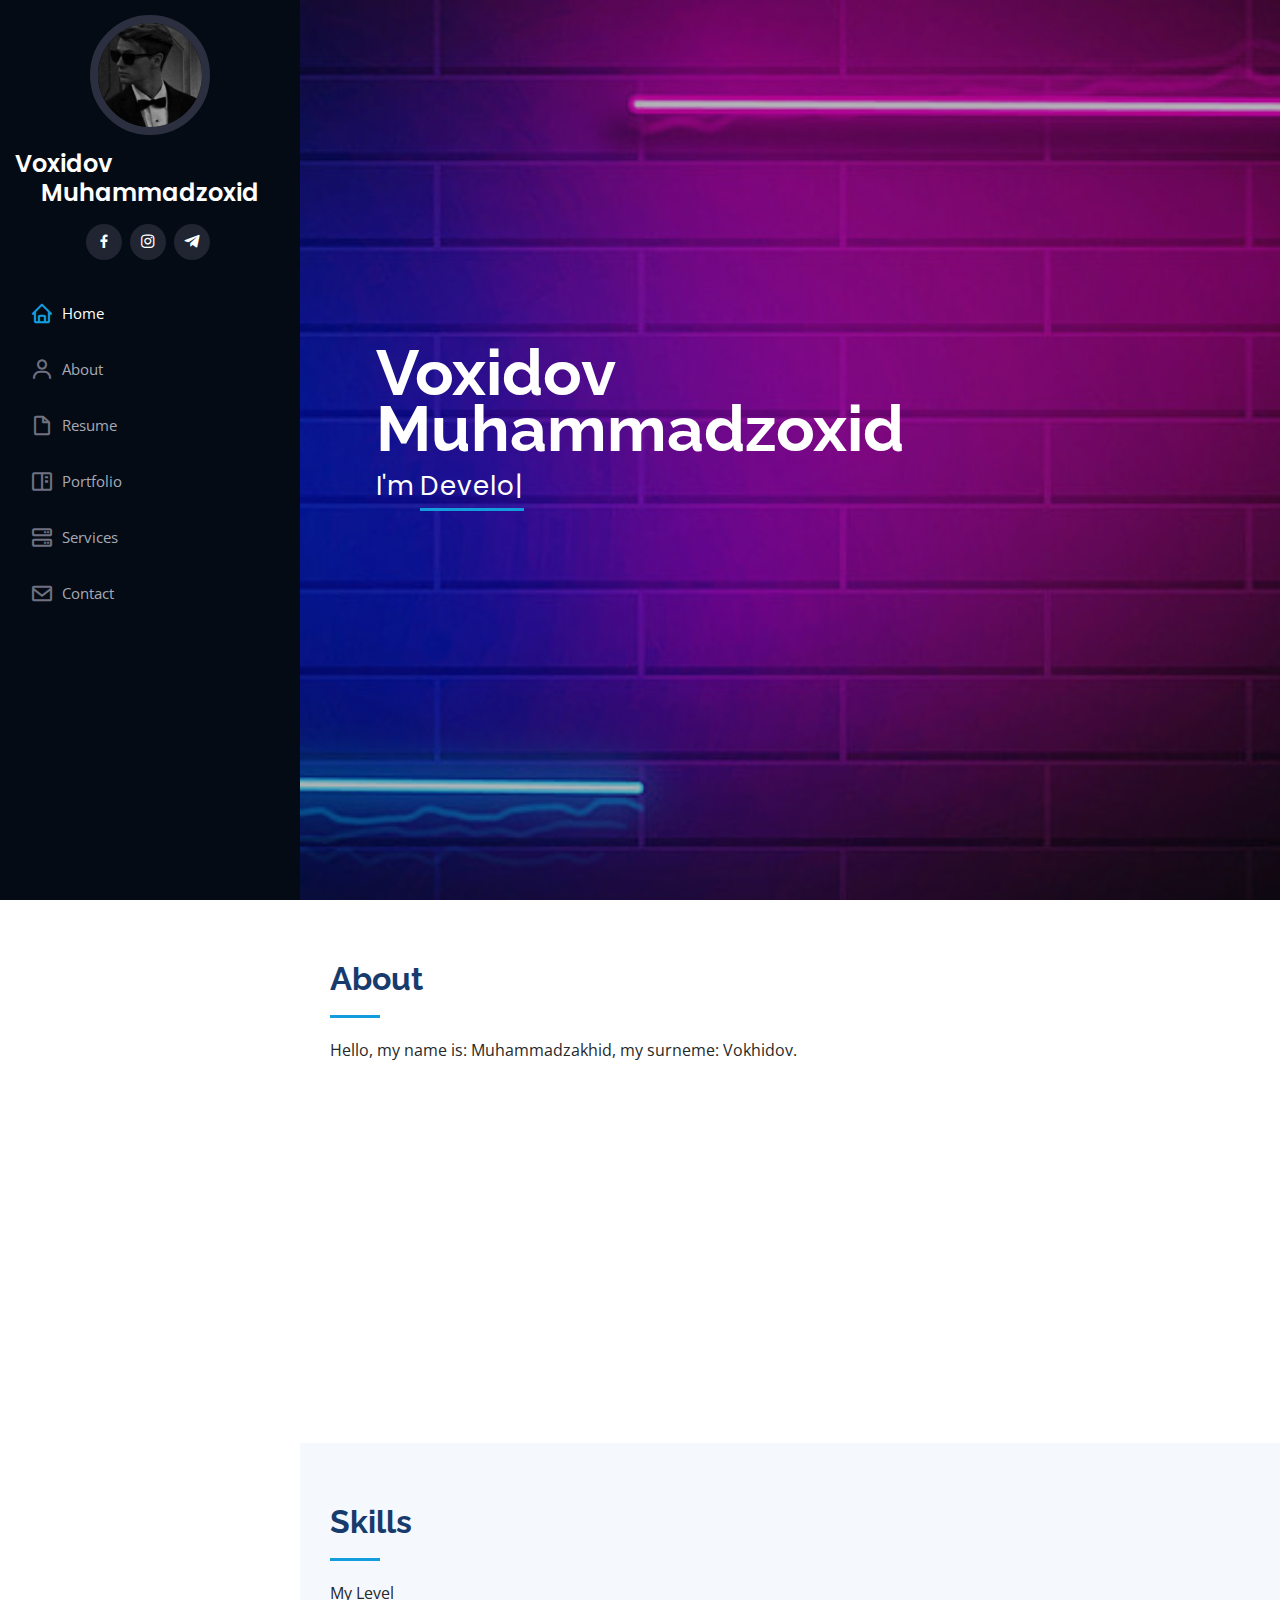
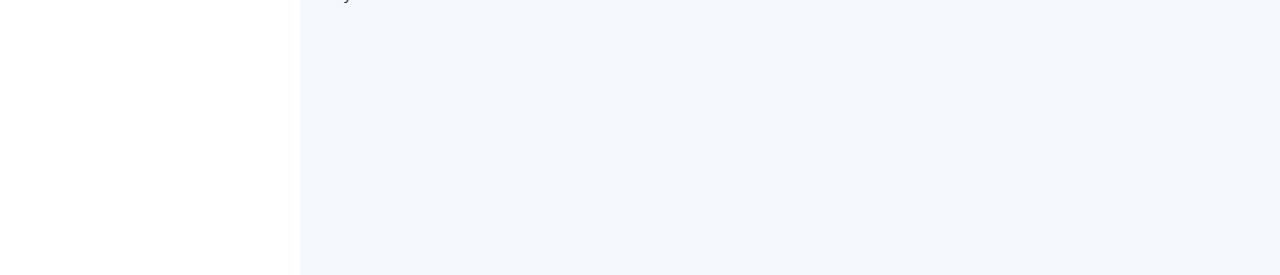
==== index.html @ d6b523d2 "Portifolio" ====
<!DOCTYPE html>
<html lang="en">

<head>
  <meta charset="utf-8">
  <meta content="width=device-width, initial-scale=1.0" name="viewport">

  <title>Muhammadzoxid Voxidov</title>
  <meta content="" name="description">
  <meta content="" name="keywords">

  <!-- Favicons -->
  <link href="assets/img/web-development.svg" rel="icon">
  <link href="" rel="apple-touch-icon">

  <!-- Google Fonts -->
  <link
    href="https://fonts.googleapis.com/css?family=Open+Sans:300,300i,400,400i,600,600i,700,700i|Raleway:300,300i,400,400i,500,500i,600,600i,700,700i|Poppins:300,300i,400,400i,500,500i,600,600i,700,700i"
    rel="stylesheet">

  <!-- Vendor CSS Files -->
  <link href="assets/vendor/aos/aos.css" rel="stylesheet">
  <link href="assets/vendor/bootstrap/css/bootstrap.min.css" rel="stylesheet">
  <link href="assets/vendor/bootstrap-icons/bootstrap-icons.css" rel="stylesheet">
  <link href="assets/vendor/boxicons/css/boxicons.min.css" rel="stylesheet">
  <link href="assets/vendor/glightbox/css/glightbox.min.css" rel="stylesheet">
  <link href="assets/vendor/swiper/swiper-bundle.min.css" rel="stylesheet">

  <!-- Template Main CSS File -->
  <link href="assets/css/style.css" rel="stylesheet">

  <!-- =======================================================
  * Template Name: iPortfolio
  * Template URL: https://bootstrapmade.com/iportfolio-bootstrap-portfolio-websites-template/
  * Updated: Mar 17 2024 with Bootstrap v5.3.3
  * Author: BootstrapMade.com
  * License: https://bootstrapmade.com/license/
  ======================================================== -->
</head>

<body>

  <!-- ======= Mobile nav toggle button ======= -->
  <i class="bi bi-list mobile-nav-toggle d-xl-none"></i>

  <!-- ======= Header ======= -->
  <header id="header">
    <div class="d-flex flex-column">

      <div class="profile">
        <img src="./assets/img/my_photo.jpg" alt="" class="img-fluid rounded-circle">
        <h1 class="text-light"><a href="index.html">Voxidov Muhammadzoxid</a></h1>
        <div class="social-links mt-3 text-center">
          <a href="https://www.facebook.com/profile.php?id=100085209046930" class="facebook"><i
              class="bx bxl-facebook"></i></a>
          <a href="https://www.instagram.com/voxidoff___2oo9" class="instagram"><i class="bx bxl-instagram"></i></a>
          <a href="https://t.me//voxidov2oo9" class="instagram"><i class="bx bxl-telegram"></i></a>
        </div>
      </div>

      <nav id="navbar" class="nav-menu navbar">
        <ul>
          <li><a href="#hero" class="nav-link scrollto active"><i class="bx bx-home"></i> <span>Home</span></a></li>
          <li><a href="#about" class="nav-link scrollto"><i class="bx bx-user"></i> <span>About</span></a></li>
          <li><a href="#resume" class="nav-link scrollto"><i class="bx bx-file-blank"></i> <span>Resume</span></a></li>
          <li><a href="#portfolio" class="nav-link scrollto"><i class="bx bx-book-content"></i>
              <span>Portfolio</span></a></li>
          <li><a href="#services" class="nav-link scrollto"><i class="bx bx-server"></i> <span>Services</span></a></li>
          <li><a href="#contact" class="nav-link scrollto"><i class="bx bx-envelope"></i> <span>Contact</span></a></li>
        </ul>
      </nav><!-- .nav-menu -->
    </div>
  </header><!-- End Header -->

  <!-- ======= Hero Section ======= -->
  <section id="hero" class="d-flex flex-column justify-content-center align-items-center">
    <div class="hero-container" data-aos="fade-in">
      <h1>Voxidov <br> Muhammadzoxid</h1>
      <p>I'm <span class="typed" data-typed-items=" Developer, HTML, CSS, JavaScript, React"></span></p>
    </div>
  </section><!-- End Hero -->

  <main id="main">

    <!-- ======= About Section ======= -->
    <section id="about" class="about">
      <div class="container">

        <div class="section-title">
          <h2>About</h2>
          <p>Hello, my name is: Muhammadzakhid, my surneme: Vokhidov.</p>
        </div>

        <div class="row">
          <div class="col-lg-4" data-aos="fade-right">
            <img src="assets/img/my_photo.jpg" class="img-fluid" alt="">
          </div>
          <div class="col-lg-8 pt-4 pt-lg-0 content" data-aos="fade-left">
            <h3> Web Developer.</h3>
            <p class="fst-italic">

            </p>
            <div class="row">
              <div class="col-lg-6">
                <ul>
                  <li><i class="bi bi-chevron-right"></i> <strong>Birthday:</strong> <span>18 August 2009</span></li>
                  <li><i class="bi bi-chevron-right"></i> <strong>Website:</strong> <span>-</span></li>
                  <li><i class="bi bi-chevron-right"></i> <strong>Phone:</strong> <span>+99890 699 4772</span></li>
                </ul>
              </div>
              <div class="col-lg-6">
                <ul>
                  <li><i class="bi bi-chevron-right"></i> <strong>Age:</strong> <span>14</span></li>
                  <li><i class="bi bi-chevron-right"></i> <strong>Degree:</strong> <span>
                      A student</span></li>
                  <li><i class="bi bi-chevron-right"></i> <strong>Gmail:</strong>
                    <span>muhammadzoxidv7829@gmail.com</span>
                  </li>

                </ul>
              </div>
            </div>
            <p>

            </p>
          </div>
        </div>

      </div>
    </section><!-- End About Section -->

    <!-- ======= Skills Section ======= -->
    <section id="skills" class="skills section-bg">
      <div class="container">

        <div class="section-title">
          <h2>Skills</h2>
          <p>My Level</p>
        </div>

        <div class="row skills-content">

          <div class="col-lg-6" data-aos="fade-up">

            <div class="progress">
              <span class="skill">HTML <i class="val">100%</i></span>
              <div class="progress-bar-wrap">
                <div class="progress-bar" role="progressbar" aria-valuenow="100" aria-valuemin="0" aria-valuemax="100">
                </div>
              </div>
            </div>

            <div class="progress">
              <span class="skill">CSS <i class="val">90%</i></span>
              <div class="progress-bar-wrap">
                <div class="progress-bar" role="progressbar" aria-valuenow="90" aria-valuemin="0" aria-valuemax="100">
                </div>
              </div>
            </div>

            <div class="progress">
              <span class="skill">JavaScript <i class="val">85%</i></span>
              <div class="progress-bar-wrap">
                <div class="progress-bar" role="progressbar" aria-valuenow="85" aria-valuemin="0" aria-valuemax="100">
                </div>
              </div>
            </div>

          </div>

          <div class="col-lg-6" data-aos="fade-up" data-aos-delay="100">

            <div class="progress">
              <span class="skill">React <i class="val">80%</i></span>
              <div class="progress-bar-wrap">
                <div class="progress-bar" role="progressbar" aria-valuenow="80" aria-valuemin="0" aria-valuemax="100">
                </div>
              </div>
            </div>


            <div class="progress">
              <span class="skill">Photoshop <i class="val">10%</i></span>
              <div class="progress-bar-wrap">
                <div class="progress-bar" role="progressbar" aria-valuenow="10" aria-valuemin="0" aria-valuemax="100">
                </div>
              </div>
            </div>

          </div>

        </div>

      </div>
    </section><!-- End Skills Section -->



    <!-- Vendor JS Files -->
    <script src="assets/vendor/purecounter/purecounter_vanilla.js"></script>
    <script src="assets/vendor/aos/aos.js"></script>
    <script src="assets/vendor/bootstrap/js/bootstrap.bundle.min.js"></script>
    <script src="assets/vendor/glightbox/js/glightbox.min.js"></script>
    <script src="assets/vendor/isotope-layout/isotope.pkgd.min.js"></script>
    <script src="assets/vendor/swiper/swiper-bundle.min.js"></script>
    <script src="assets/vendor/typed.js/typed.umd.js"></script>
    <script src="assets/vendor/waypoints/noframework.waypoints.js"></script>
    <script src="assets/vendor/php-email-form/validate.js"></script>

    <!-- Template Main JS File -->
    <script src="assets/js/main.js"></script>

</body>

</html>
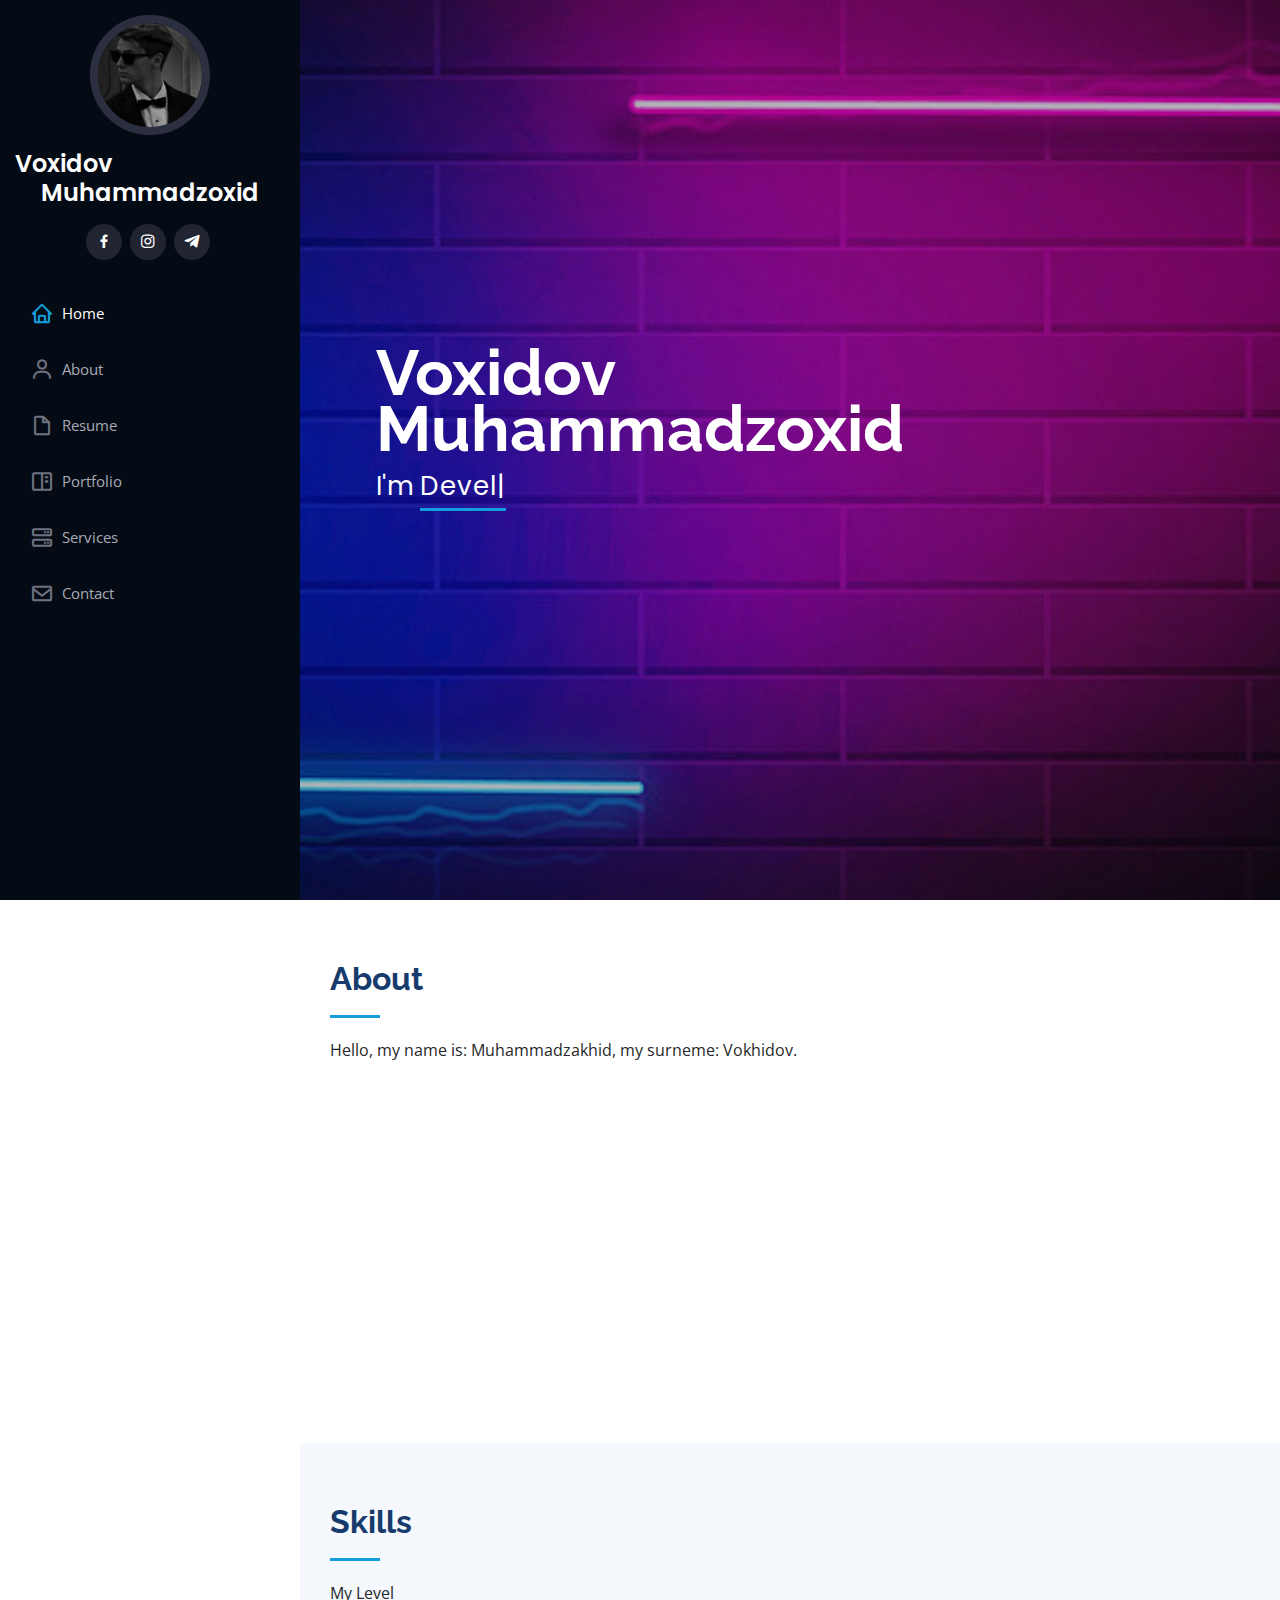
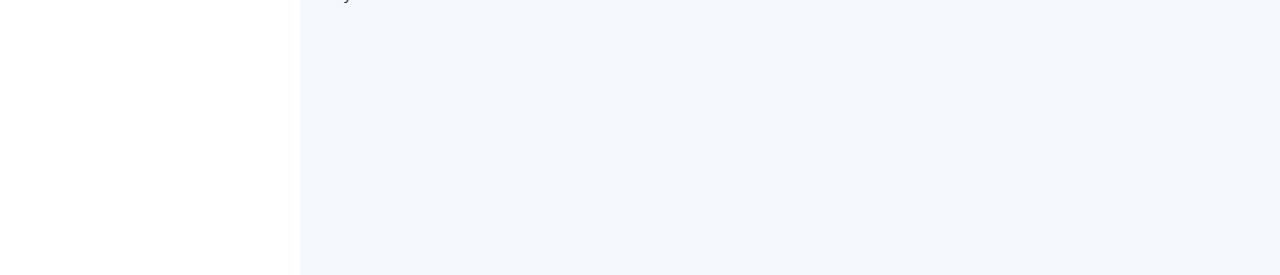
==== commit 24d2b6a1: "yangilash" ====
--- a/index.html
+++ b/index.html
@@ -29,13 +29,6 @@
   <!-- Template Main CSS File -->
   <link href="assets/css/style.css" rel="stylesheet">
 
-  <!-- =======================================================
-  * Template Name: iPortfolio
-  * Template URL: https://bootstrapmade.com/iportfolio-bootstrap-portfolio-websites-template/
-  * Updated: Mar 17 2024 with Bootstrap v5.3.3
-  * Author: BootstrapMade.com
-  * License: https://bootstrapmade.com/license/
-  ======================================================== -->
 </head>
 
 <body>
@@ -76,7 +69,7 @@
   <section id="hero" class="d-flex flex-column justify-content-center align-items-center">
     <div class="hero-container" data-aos="fade-in">
       <h1>Voxidov <br> Muhammadzoxid</h1>
-      <p>I'm <span class="typed" data-typed-items=" Developer, HTML, CSS, JavaScript, React"></span></p>
+      <p>I'm <span class="typed" data-typed-items="Developer"></span></p>
     </div>
   </section><!-- End Hero -->
 
@@ -143,9 +136,9 @@
           <div class="col-lg-6" data-aos="fade-up">
 
             <div class="progress">
-              <span class="skill">HTML <i class="val">100%</i></span>
-              <div class="progress-bar-wrap">
-                <div class="progress-bar" role="progressbar" aria-valuenow="100" aria-valuemin="0" aria-valuemax="100">
+              <span class="skill">HTML <i class="val">90%</i></span>
+              <div class="progress-bar-wrap">
+                <div class="progress-bar" role="progressbar" aria-valuenow="85" aria-valuemin="0" aria-valuemax="100">
                 </div>
               </div>
             </div>
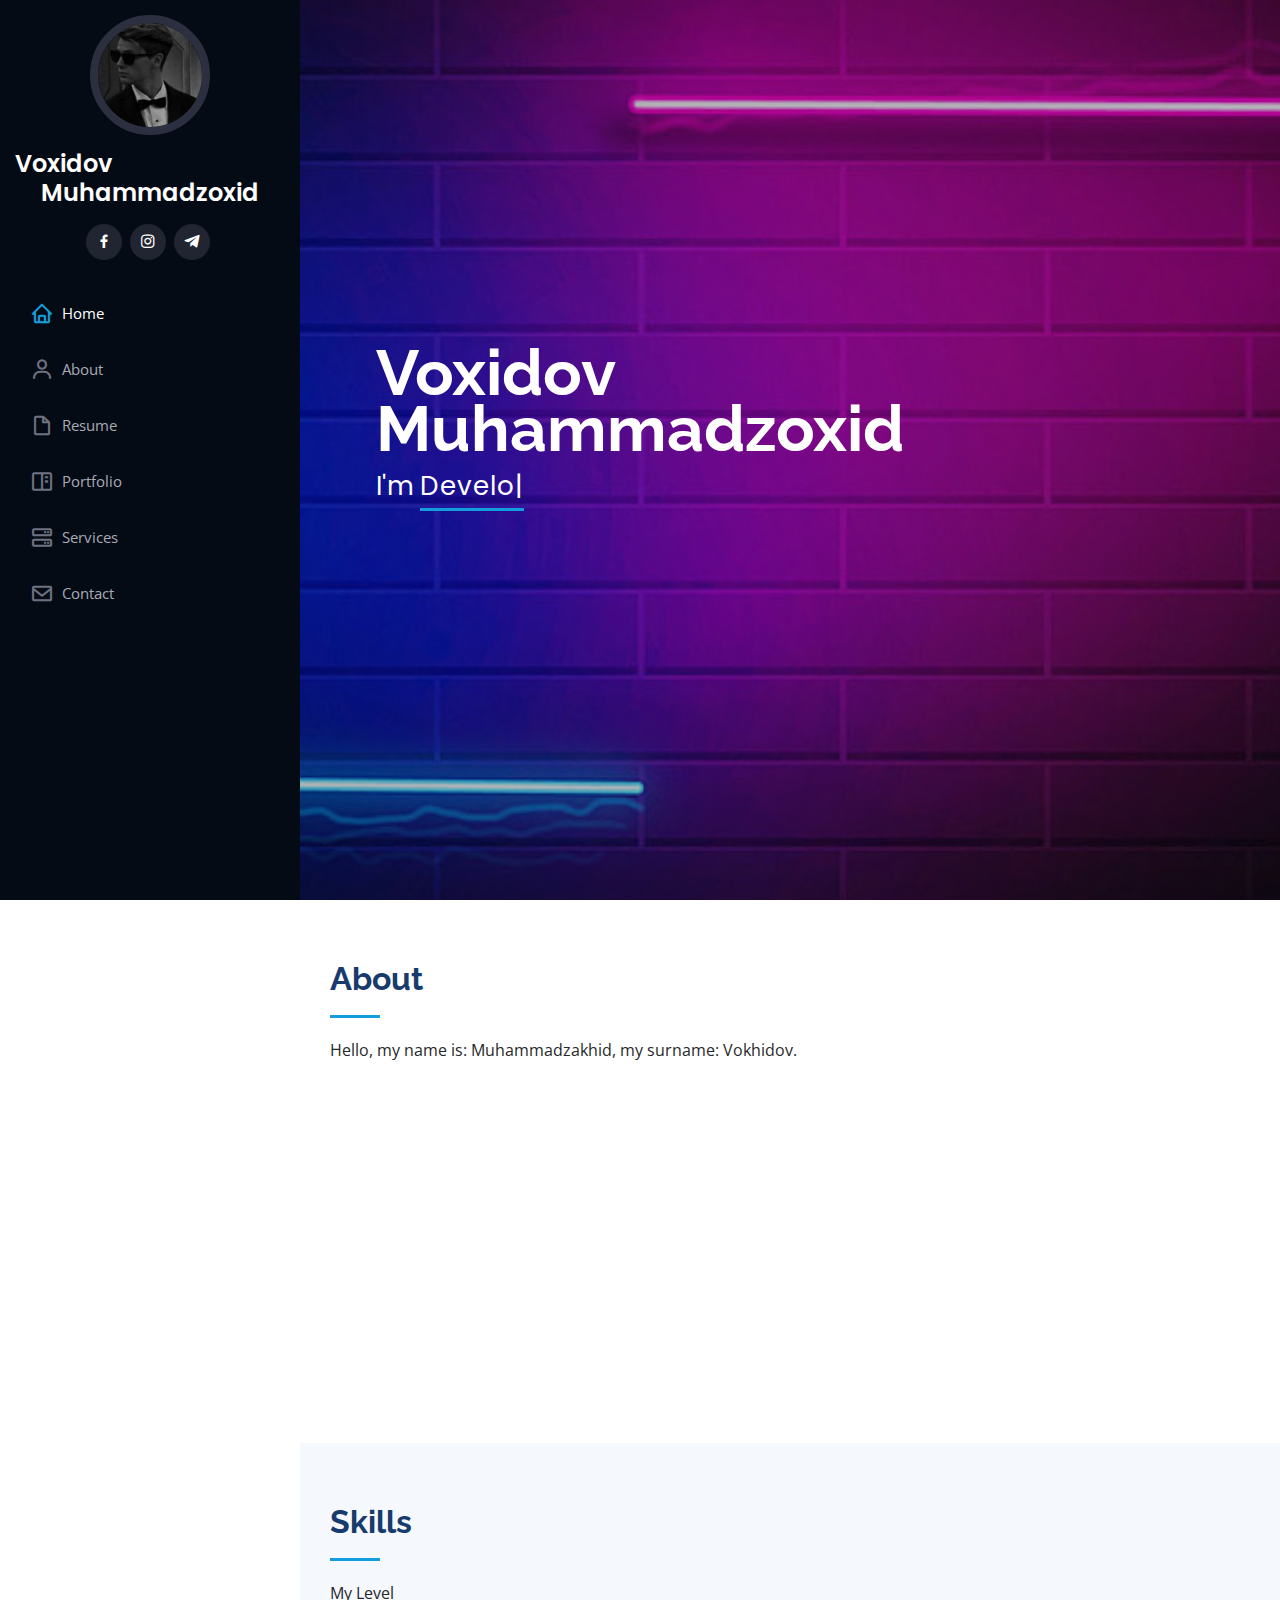
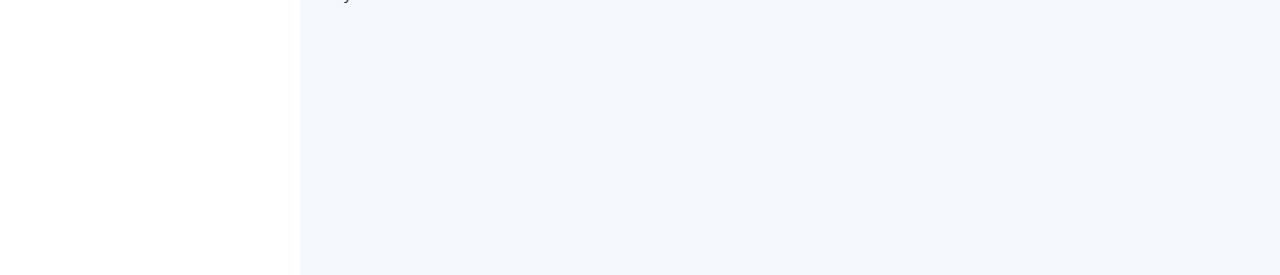
==== commit 1b7943d2: "yangikash" ====
--- a/index.html
+++ b/index.html
@@ -81,7 +81,7 @@
 
         <div class="section-title">
           <h2>About</h2>
-          <p>Hello, my name is: Muhammadzakhid, my surneme: Vokhidov.</p>
+          <p>Hello, my name is: Muhammadzakhid, my surname: Vokhidov.</p>
         </div>
 
         <div class="row">
@@ -103,7 +103,7 @@
               </div>
               <div class="col-lg-6">
                 <ul>
-                  <li><i class="bi bi-chevron-right"></i> <strong>Age:</strong> <span>14</span></li>
+                  <li><i class="bi bi-chevron-right"></i> <strong>Age:</strong> <span>15</span></li>
                   <li><i class="bi bi-chevron-right"></i> <strong>Degree:</strong> <span>
                       A student</span></li>
                   <li><i class="bi bi-chevron-right"></i> <strong>Gmail:</strong>
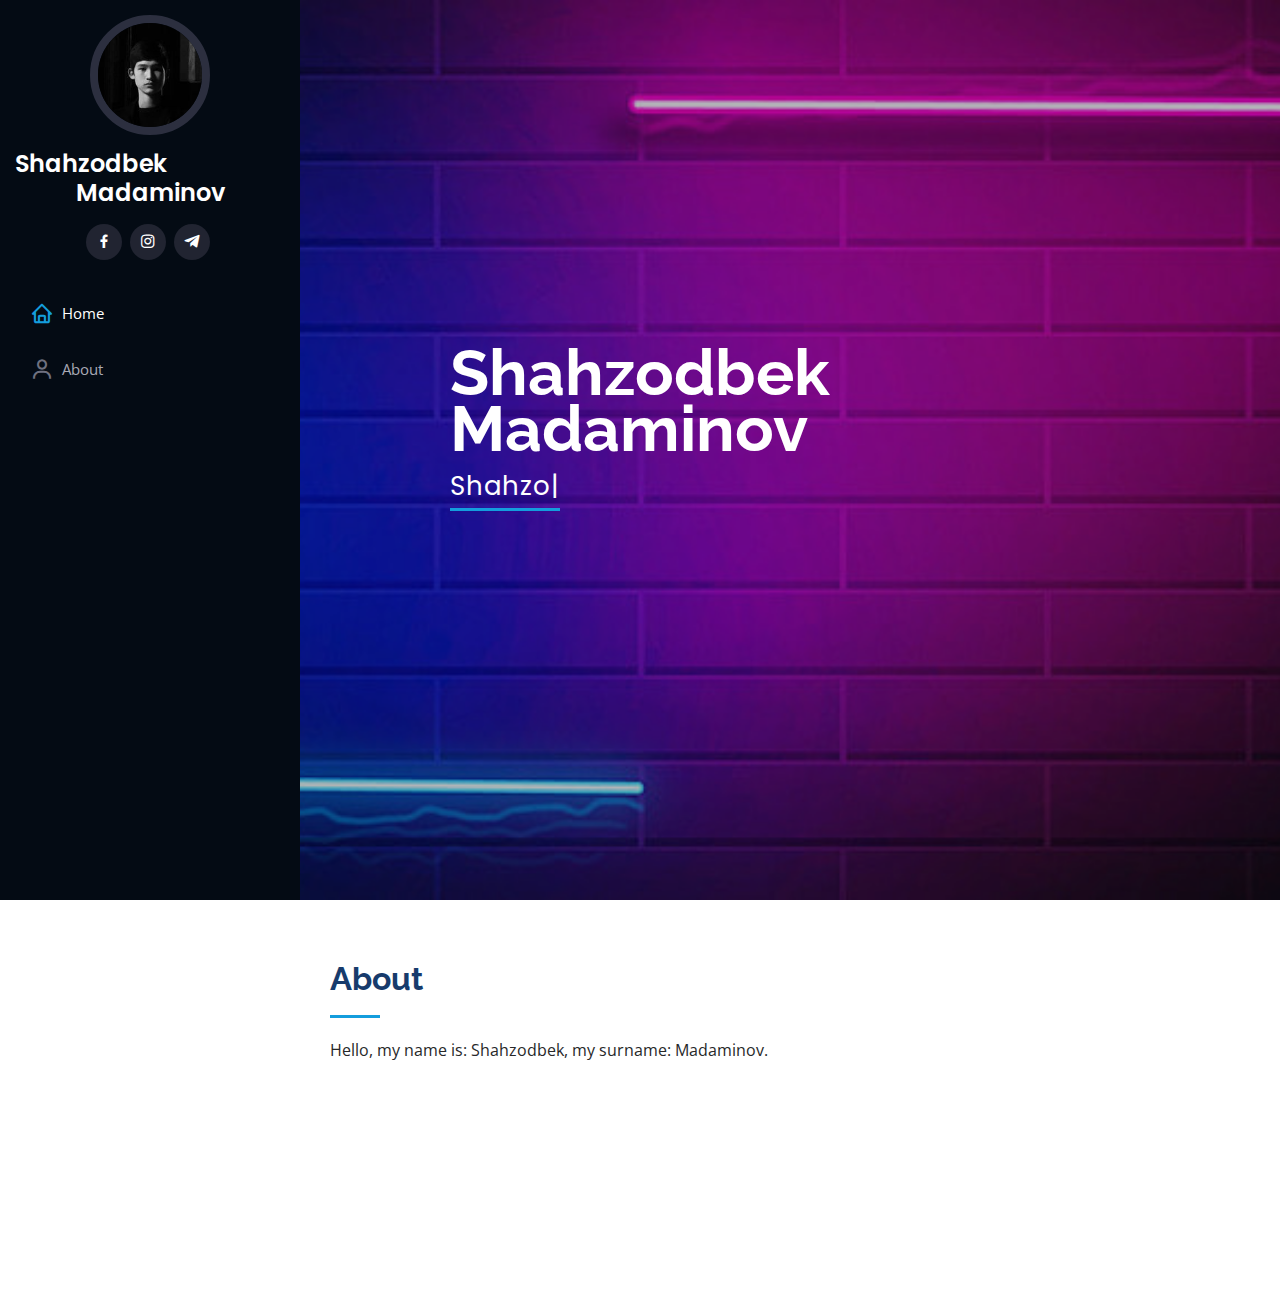
==== commit e5ed3eed: "salom" ====
--- a/index.html
+++ b/index.html
@@ -5,7 +5,7 @@
   <meta charset="utf-8">
   <meta content="width=device-width, initial-scale=1.0" name="viewport">
 
-  <title>Muhammadzoxid Voxidov</title>
+  <title>Shahzodbek Madaminov</title>
   <meta content="" name="description">
   <meta content="" name="keywords">
 
@@ -42,12 +42,11 @@
 
       <div class="profile">
         <img src="./assets/img/my_photo.jpg" alt="" class="img-fluid rounded-circle">
-        <h1 class="text-light"><a href="index.html">Voxidov Muhammadzoxid</a></h1>
+        <h1 class="text-light"><a href="index.html">Shahzodbek Madaminov</a></h1>
         <div class="social-links mt-3 text-center">
-          <a href="https://www.facebook.com/profile.php?id=100085209046930" class="facebook"><i
-              class="bx bxl-facebook"></i></a>
-          <a href="https://www.instagram.com/voxidoff___2oo9" class="instagram"><i class="bx bxl-instagram"></i></a>
-          <a href="https://t.me//voxidov2oo9" class="instagram"><i class="bx bxl-telegram"></i></a>
+          <a href="#" class="facebook"><i class="bx bxl-facebook"></i></a>
+          <a href="https://www.instagram.com/madam1nvv7777/" class="instagram"><i class="bx bxl-instagram"></i></a>
+          <a href="#" class="instagram"><i class="bx bxl-telegram"></i></a>
         </div>
       </div>
 
@@ -55,11 +54,6 @@
         <ul>
           <li><a href="#hero" class="nav-link scrollto active"><i class="bx bx-home"></i> <span>Home</span></a></li>
           <li><a href="#about" class="nav-link scrollto"><i class="bx bx-user"></i> <span>About</span></a></li>
-          <li><a href="#resume" class="nav-link scrollto"><i class="bx bx-file-blank"></i> <span>Resume</span></a></li>
-          <li><a href="#portfolio" class="nav-link scrollto"><i class="bx bx-book-content"></i>
-              <span>Portfolio</span></a></li>
-          <li><a href="#services" class="nav-link scrollto"><i class="bx bx-server"></i> <span>Services</span></a></li>
-          <li><a href="#contact" class="nav-link scrollto"><i class="bx bx-envelope"></i> <span>Contact</span></a></li>
         </ul>
       </nav><!-- .nav-menu -->
     </div>
@@ -68,8 +62,8 @@
   <!-- ======= Hero Section ======= -->
   <section id="hero" class="d-flex flex-column justify-content-center align-items-center">
     <div class="hero-container" data-aos="fade-in">
-      <h1>Voxidov <br> Muhammadzoxid</h1>
-      <p>I'm <span class="typed" data-typed-items="Developer"></span></p>
+      <h1>Shahzodbek <br /> Madaminov</h1>
+      <p><span class="typed" data-typed-items="Shahzodbek"></span></p>
     </div>
   </section><!-- End Hero -->
 
@@ -81,7 +75,7 @@
 
         <div class="section-title">
           <h2>About</h2>
-          <p>Hello, my name is: Muhammadzakhid, my surname: Vokhidov.</p>
+          <p>Hello, my name is: Shahzodbek, my surname: Madaminov.</p>
         </div>
 
         <div class="row">
@@ -89,16 +83,16 @@
             <img src="assets/img/my_photo.jpg" class="img-fluid" alt="">
           </div>
           <div class="col-lg-8 pt-4 pt-lg-0 content" data-aos="fade-left">
-            <h3> Web Developer.</h3>
+            <h3></h3>
             <p class="fst-italic">
 
             </p>
             <div class="row">
               <div class="col-lg-6">
                 <ul>
-                  <li><i class="bi bi-chevron-right"></i> <strong>Birthday:</strong> <span>18 August 2009</span></li>
-                  <li><i class="bi bi-chevron-right"></i> <strong>Website:</strong> <span>-</span></li>
-                  <li><i class="bi bi-chevron-right"></i> <strong>Phone:</strong> <span>+99890 699 4772</span></li>
+                  <li><i class="bi bi-chevron-right"></i> <strong>Birthday:</strong> <span>---</span></li>
+                  <li><i class="bi bi-chevron-right"></i> <strong>Website:</strong> <span>---</span></li>
+                  <li><i class="bi bi-chevron-right"></i> <strong>Phone:</strong> <span>---</span></li>
                 </ul>
               </div>
               <div class="col-lg-6">
@@ -107,7 +101,7 @@
                   <li><i class="bi bi-chevron-right"></i> <strong>Degree:</strong> <span>
                       A student</span></li>
                   <li><i class="bi bi-chevron-right"></i> <strong>Gmail:</strong>
-                    <span>muhammadzoxidv7829@gmail.com</span>
+                    <span>---</span>
                   </li>
 
                 </ul>
@@ -121,72 +115,6 @@
 
       </div>
     </section><!-- End About Section -->
-
-    <!-- ======= Skills Section ======= -->
-    <section id="skills" class="skills section-bg">
-      <div class="container">
-
-        <div class="section-title">
-          <h2>Skills</h2>
-          <p>My Level</p>
-        </div>
-
-        <div class="row skills-content">
-
-          <div class="col-lg-6" data-aos="fade-up">
-
-            <div class="progress">
-              <span class="skill">HTML <i class="val">90%</i></span>
-              <div class="progress-bar-wrap">
-                <div class="progress-bar" role="progressbar" aria-valuenow="85" aria-valuemin="0" aria-valuemax="100">
-                </div>
-              </div>
-            </div>
-
-            <div class="progress">
-              <span class="skill">CSS <i class="val">90%</i></span>
-              <div class="progress-bar-wrap">
-                <div class="progress-bar" role="progressbar" aria-valuenow="90" aria-valuemin="0" aria-valuemax="100">
-                </div>
-              </div>
-            </div>
-
-            <div class="progress">
-              <span class="skill">JavaScript <i class="val">85%</i></span>
-              <div class="progress-bar-wrap">
-                <div class="progress-bar" role="progressbar" aria-valuenow="85" aria-valuemin="0" aria-valuemax="100">
-                </div>
-              </div>
-            </div>
-
-          </div>
-
-          <div class="col-lg-6" data-aos="fade-up" data-aos-delay="100">
-
-            <div class="progress">
-              <span class="skill">React <i class="val">80%</i></span>
-              <div class="progress-bar-wrap">
-                <div class="progress-bar" role="progressbar" aria-valuenow="80" aria-valuemin="0" aria-valuemax="100">
-                </div>
-              </div>
-            </div>
-
-
-            <div class="progress">
-              <span class="skill">Photoshop <i class="val">10%</i></span>
-              <div class="progress-bar-wrap">
-                <div class="progress-bar" role="progressbar" aria-valuenow="10" aria-valuemin="0" aria-valuemax="100">
-                </div>
-              </div>
-            </div>
-
-          </div>
-
-        </div>
-
-      </div>
-    </section><!-- End Skills Section -->
-
 
 
     <!-- Vendor JS Files -->
